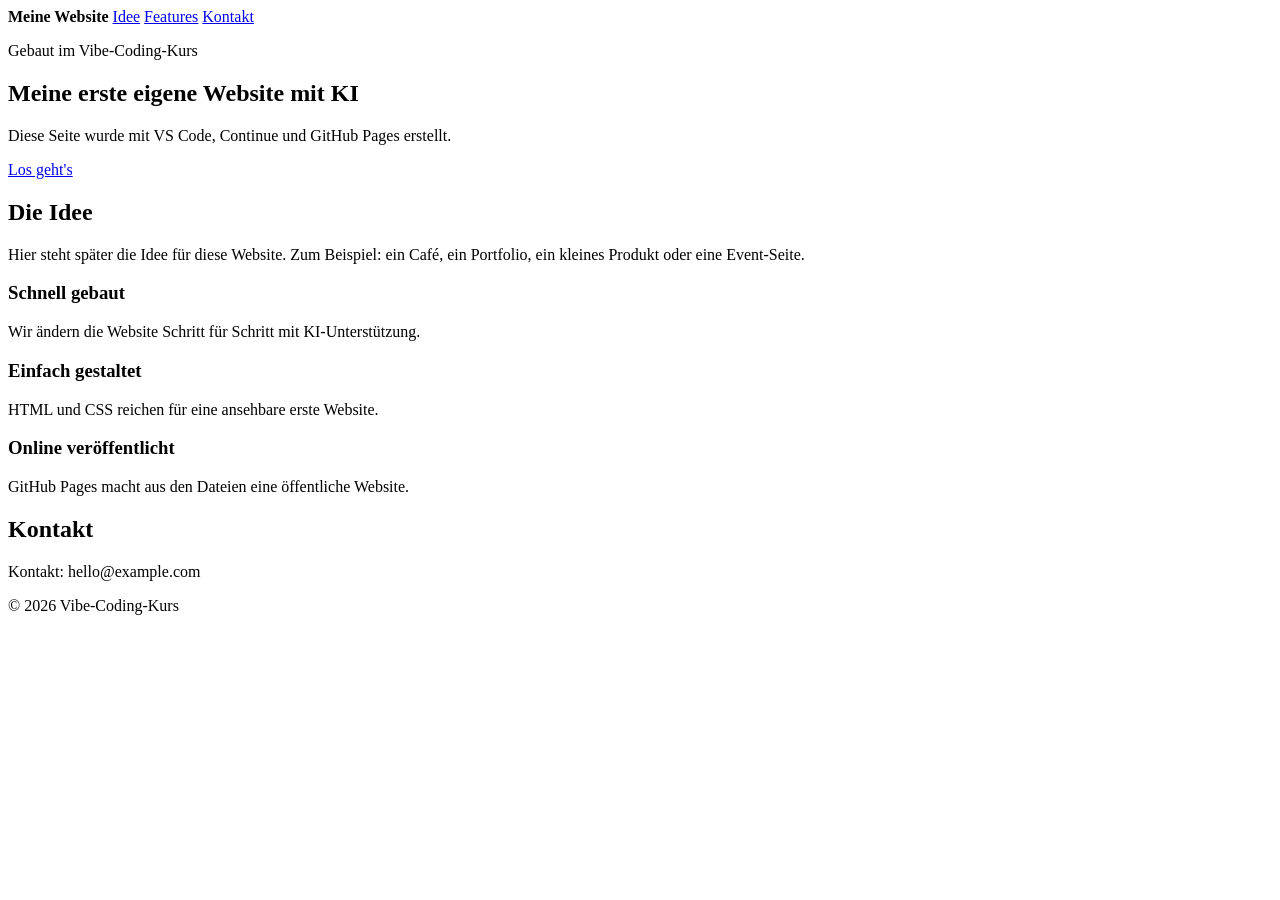
==== index.html @ efbbfa9d "Füge die Datei "los-gehts.html" hinzu: Grundstruktur und Inhalte für die KI-Website" ====
﻿<!doctype html>
<html lang="de">
  <head>
    <meta charset="UTF-8" />
    <meta name="viewport" content="width=device-width, initial-scale=1.0" />
    <title>Meine erste KI-Website</title>
    <link rel="stylesheet" href="styles.css" />
  </head>
  <body>
    <header class="hero">
      <nav>
        <strong>Meine Website</strong>
        <a href="#idee">Idee</a>
        <a href="#features">Features</a>
        <a href="#kontakt">Kontakt</a>
      </nav>

      <section>
        <p class="eyebrow">Gebaut im Vibe-Coding-Kurs</p>
        <h1>Meine erste eigene Website mit KI</h1>
        <p>
          Diese Seite wurde mit VS Code, Continue und GitHub Pages erstellt.
        </p>
        <a class="button" href="#idee">Los geht's</a>
      </section>
    </header>

    <main>
      <section id="idee" class="section">
        <h2>Die Idee</h2>
        <p>
          Hier steht später die Idee für diese Website. Zum Beispiel: ein Café,
          ein Portfolio, ein kleines Produkt oder eine Event-Seite.
        </p>
      </section>

      <section id="features" class="cards">
        <article>
          <h3>Schnell gebaut</h3>
          <p>Wir ändern die Website Schritt für Schritt mit KI-Unterstützung.</p>
        </article>

        <article>
          <h3>Einfach gestaltet</h3>
          <p>HTML und CSS reichen für eine ansehbare erste Website.</p>
        </article>

        <article>
          <h3>Online veröffentlicht</h3>
          <p>GitHub Pages macht aus den Dateien eine öffentliche Website.</p>
        </article>
      </section>

      <section id="kontakt" class="section">
        <h2>Kontakt</h2>
        <p>Kontakt: hello@example.com</p>
      </section>
    </main>

    <footer>
      <p>© 2026 Vibe-Coding-Kurs</p>
    </footer>

    <script src="script.js"></script>
  </body>
</html>
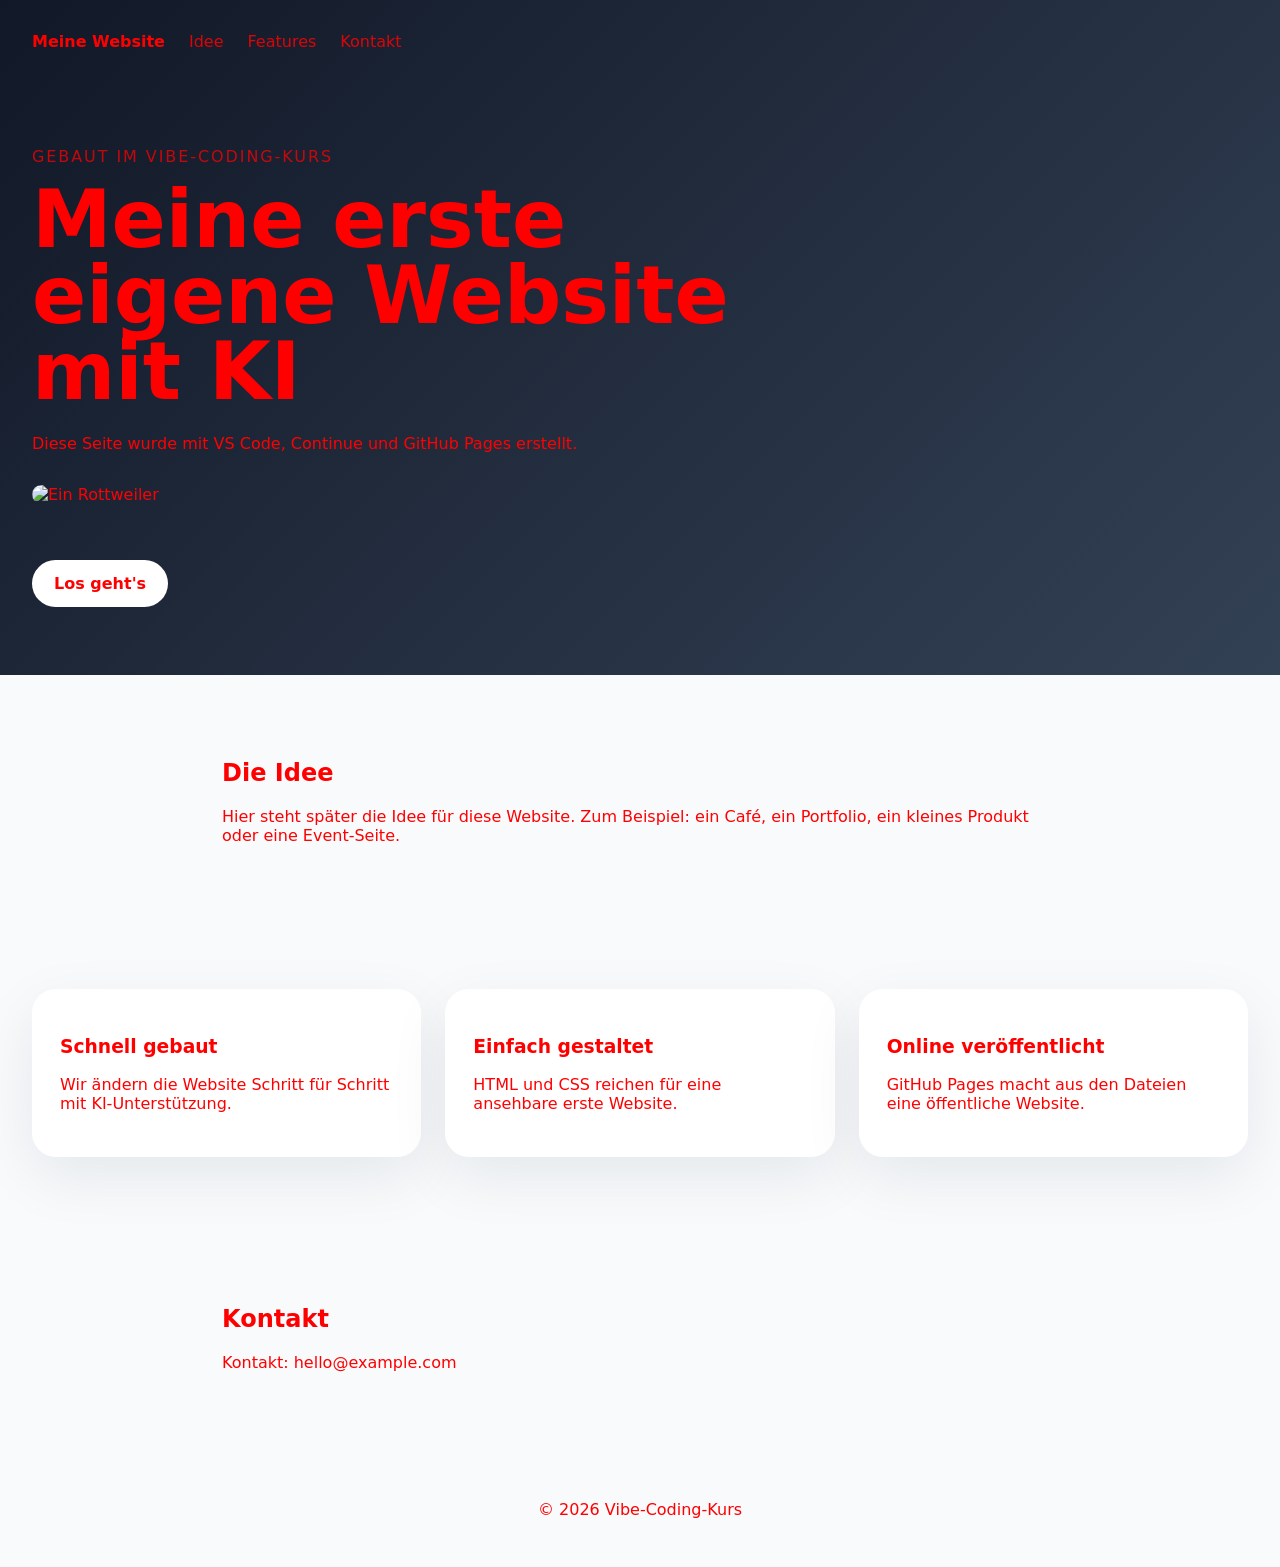
==== commit 129daab7: "Füge ein Bild hinzu und aktualisiere den Link zu "Los geht's" in der index.html" ====
--- a/index.html
+++ b/index.html
@@ -21,7 +21,8 @@
         <p>
           Diese Seite wurde mit VS Code, Continue und GitHub Pages erstellt.
         </p>
-        <a class="button" href="#idee">Los geht's</a>
+        <img src="https://upload.wikimedia.org/wikipedia/commons/thumb/7/72/Rottweiler_standing.jpg/640px-Rottweiler_standing.jpg" alt="Ein Rottweiler" class="hero-image" />
+        <a class="button" href="los-gehts.html">Los geht's</a>
       </section>
     </header>
 
--- a/styles.css
+++ b/styles.css
@@ -0,0 +1,143 @@
+﻿* {
+  box-sizing: border-box;
+}
+
+body {
+  margin: 0;
+  font-family: system-ui, sans-serif;
+  background: #f8fafc;
+  color: #ff0000;
+}
+
+.hero {
+  min-height: 75vh;
+  padding: 32px;
+  color: #ff0000;
+  background: linear-gradient(135deg, #111827, #334155);
+}
+
+nav {
+  display: flex;
+  gap: 24px;
+  align-items: center;
+  margin-bottom: 96px;
+}
+
+nav a {
+  color: #ff0000;
+  text-decoration: none;
+  opacity: 0.85;
+}
+
+.hero section {
+  max-width: 760px;
+}
+
+.eyebrow {
+  text-transform: uppercase;
+  letter-spacing: 0.12em;
+  opacity: 0.75;
+}
+
+h1 {
+  margin: 0 0 24px;
+  font-size: clamp(40px, 8vw, 80px);
+  line-height: 0.95;
+}
+
+
+
+
+
+
+
+
+
+
+.hero-image {
+  width: 100%;
+  max-width: 500px;
+  height: auto;
+  margin: 32px 0;
+  border-radius: 12px;
+  display: block;
+}
+
+
+
+
+
+
+
+
+
+
+
+
+
+
+
+.button {
+  display: inline-block;
+  margin-top: 24px;
+  padding: 14px 22px;
+  border-radius: 999px;
+  background: white;
+
+
+
+  color: #ff0000;
+  text-decoration: none;
+  font-weight: 700;
+}
+
+
+
+
+
+.section {
+  padding: 64px 32px;
+  max-width: 900px;
+  margin: 0 auto;
+}
+
+
+
+
+
+.cards {
+  display: grid;
+  grid-template-columns: repeat(3, 1fr);
+  gap: 24px;
+  padding: 64px 32px;
+}
+
+
+
+
+
+article {
+  background: white;
+  padding: 28px;
+  border-radius: 24px;
+  box-shadow: 0 20px 60px rgba(15, 23, 42, 0.08);
+  color: #ff0000;
+}
+
+footer {
+  padding: 32px;
+  text-align: center;
+  color: #ff0000;
+}
+
+@media (max-width: 760px) {
+  .cards {
+    grid-template-columns: 1fr;
+  }
+
+  nav {
+    flex-wrap: wrap;
+    margin-bottom: 64px;
+  }
+}
+
